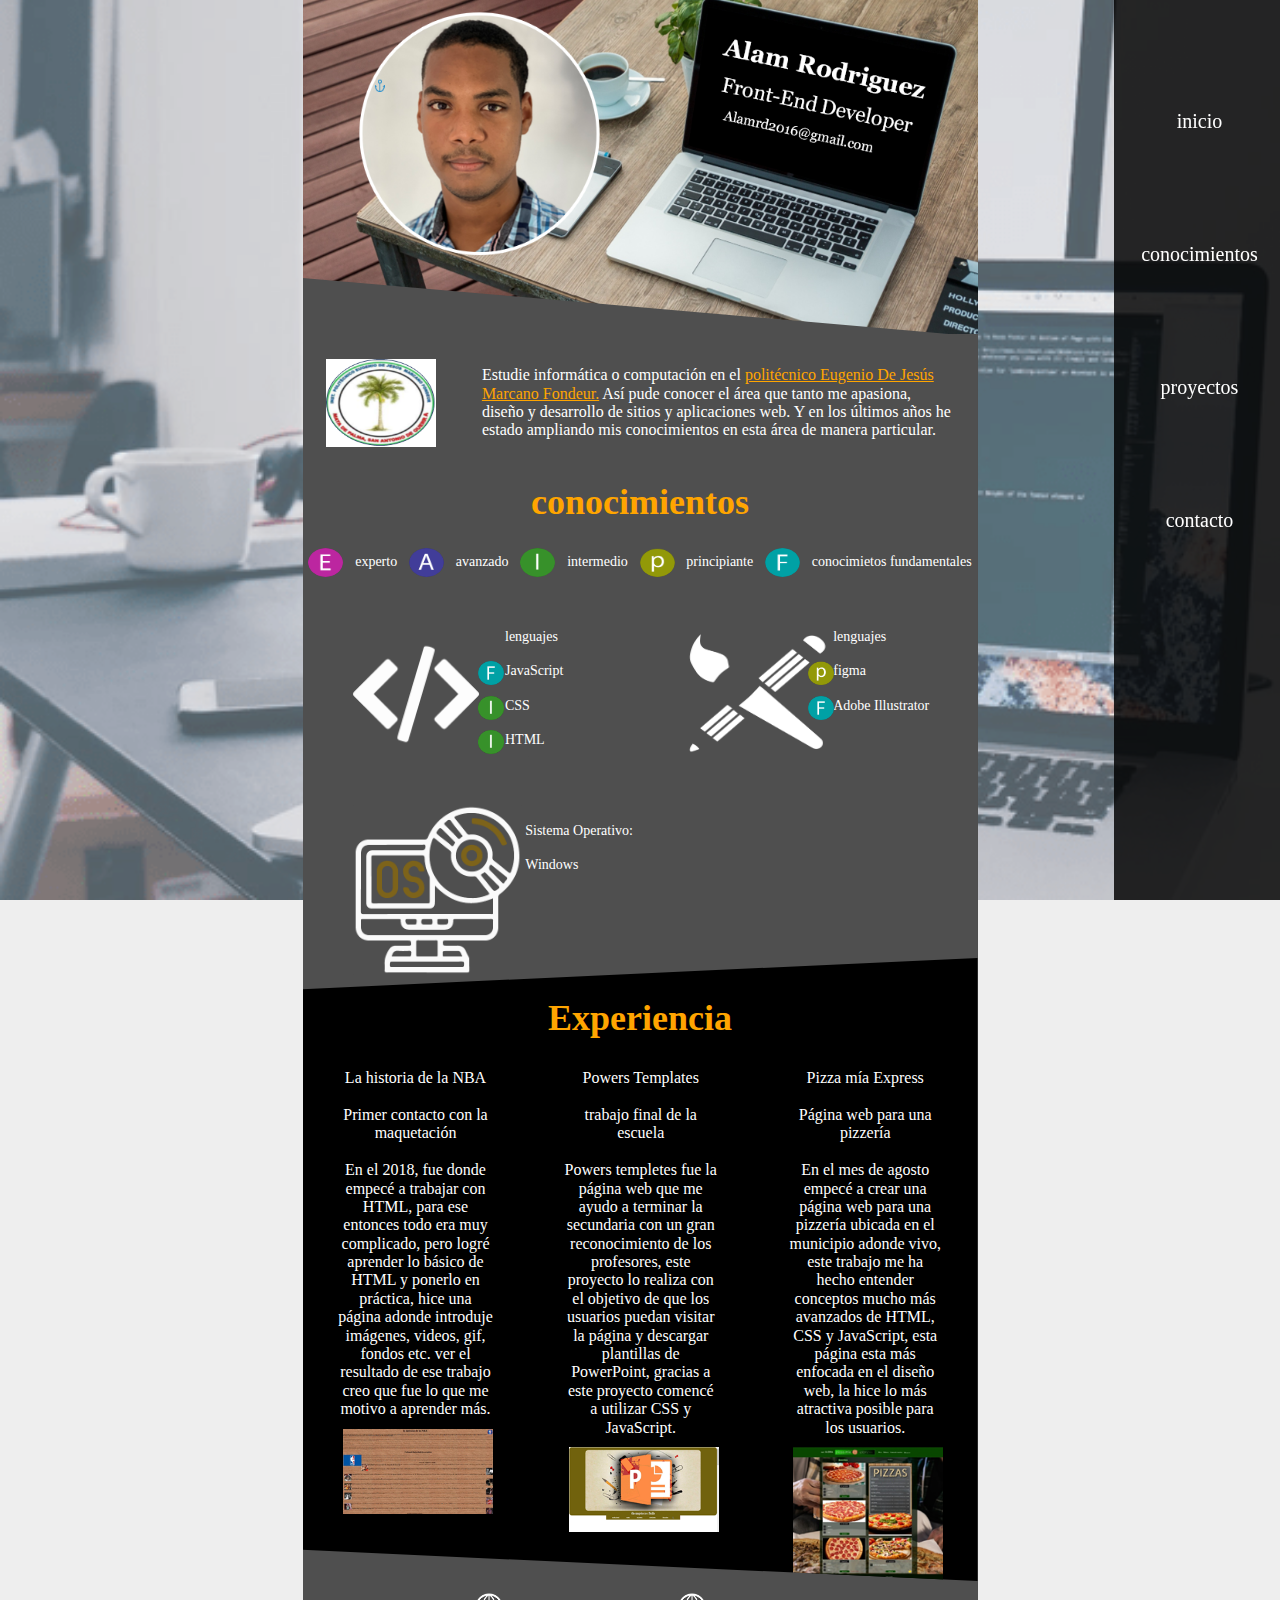
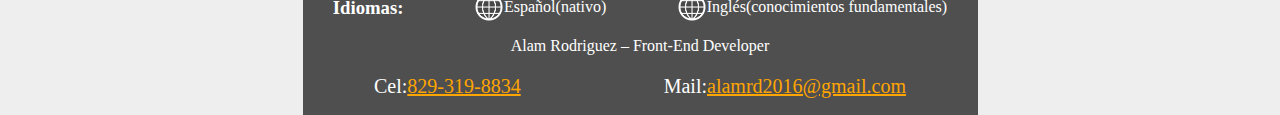
==== index.html @ 4a7b455a "initial commit" ====
<!DOCTYPE html>
<html>
<head>
	<meta charset="utf-8">
	<meta name="viewport" content="width=device-width, initial-scale=1">
	<title>curriculum de Alam rodriguez</title>
	<link rel="stylesheet" type="text/css" href="css/normalize.css">
	<link rel="stylesheet" type="text/css" href="style.css">
</head>
<body class="bg">
	
	<main>
	    <nav class="nav">
			<ul class="ul">
				<li><a class="nav-ul-li-a" href="#content">inicio</a></li>
				<li><a class="nav-ul-li-a" href="#wrapper_conocimientos">conocimientos</a></li>
				<li><a class="nav-ul-li-a" href="#div-experiencia">proyectos</a></li>
				<li><a class="nav-ul-li-a" href="#div-contac">contacto</a></li>
			</ul>
		</nav>
		<div class="content" id="content">
			<section class="section_1">
				<img src="fotos/alan developer.png" class="foto-developer">
			</section>

			<section class="allContent">
				<div class="section_2">
					<div class="section_2-div_1">
					<img src="fotos/logo politecnico.png" class="foto-politecnico">
					<p class="section_2-p">
						Estudie informática o computación en el <a href="https://es-la.facebook.com/politecnicomatadepalma/" class="link-poli">politécnico Eugenio De Jesús Marcano Fondeur.</a> Así pude conocer el área que tanto me apasiona, diseño y desarrollo de sitios y aplicaciones web. Y en los últimos años he estado ampliando mis conocimientos en esta área de manera particular.
					</p>
					</div>
				
				<div class="wrapper_conocimientos" id="wrapper_conocimientos">
					<h1>conocimientos</h1>

					<div class="wrapper_conocimientos-categorias">
						<img src="fotos/experto.png" class="img_conocimientos"><p>experto</p>
						<img src="fotos/avanzado.png" class="img_conocimientos"><p>avanzado</p>
						<img src="fotos/intermedio.png" class="img_conocimientos"><p>intermedio</p>
						<img src="fotos/principiante.png" class="img_conocimientos"><p>principiante</p>
						<img src="fotos/conocimientos fundamentales.png" class="img_conocimientos"><p>conocimietos fundamentales</p>
					</div>
					<div class="wrapper_conocimientos-categorias2"> 
						<div class="wrapper_conocimientos-categorias2-div">
							<img src="fotos/lenjuages de programacion.png" class="img-lenjuages">
							<div class="container-conocimientos-categorias2">
								<div><p><a href="#">lenguajes</a></p></div>
								<div><img src="fotos/conocimientos fundamentales.png" class="img_conocimientos-categorias2"><p><img src=""><a href="">JavaScript</a></p></div>
								<div><img src="fotos/intermedio.png" class="img_conocimientos-categorias2"><p><a href="">CSS</a></p></div>
								<div><img src="fotos/intermedio.png" class="img_conocimientos-categorias2"><p><a href="" >HTML</a></p></div>
			
							</div>
						</div>

						<div class="wrapper_conocimientos-categorias3-div">
							<img src="fotos/diseño grafico.png" class="img-lenjuages3">
							<div class="container-conocimientos-categorias3">
								<div><p><a href="#">lenguajes</a></p></div>
								<div><img src="fotos/principiante.png" class="img_conocimientos-categorias3"><p><img src=""><a href="">figma</a></p></div>
								<div><img src="fotos/conocimientos fundamentales.png" class="img_conocimientos-categorias3"><p><a href="">Adobe Illustrator</a></p></div>
							</div>
						</div>

					</div>
						<div class="wrapper_conocimientos-categorias4-div">
							<img src="fotos/sistema operativo.png" class="img-lenjuages4">
							<div class="container-conocimientos-categorias4">
								<div><p><a href="#">Sistema Operativo:</a></p></div>
								<div><p><img src=""><a href="">Windows</a></p></div>
								
							</div>
						</div>

						

					
					
				</div>
				</div>

				<div class="div-experiencia" id="div-experiencia">
					<h2>Experiencia</h2>
					<div class="content-experiencia">
						<div>	
							<p class="content-experiencia-p"> La historia de la NBA<br><br>
								Primer contacto con la maquetación<br><br>
								En el 2018, fue donde empecé a trabajar con HTML, para ese entonces todo era muy complicado, pero logré aprender lo básico de HTML y ponerlo en práctica, hice una página adonde introduje imágenes, videos, gif, fondos etc.  ver el resultado de ese trabajo creo que fue lo que me motivo a aprender más.
							</p>
							<img src="fotos/imagen-experiencia-1.png" class="imagen-experiencia">
						</div>
						<div>
							<p class="content-experiencia-p">Powers Templates<br><br>
							trabajo final de la escuela<br><br>
							Powers templetes fue la 
							página web que me 
							ayudo a terminar la 
							secundaria con un gran 
							reconocimiento de los 
							profesores, este proyecto 
							lo realiza con el objetivo 
							de que los usuarios 
							puedan visitar la página y
							descargar plantillas de 
							PowerPoint, gracias a 
							este proyecto comencé a 
							utilizar CSS y JavaScript.
							</p>
							<img src="fotos/imagen-experiencia-2.png" class="imagen-experiencia">
						</div>
						<div>
							<p class="content-experiencia-p">Pizza mía Express<br><br>
							Página web para una 
							pizzería<br><br>
							En el mes de agosto 
							empecé a crear una página
							web para una pizzería 
							ubicada en el municipio 
							adonde vivo, este trabajo 
							me ha hecho entender 
							conceptos mucho más
							avanzados de HTML, CSS y 
							JavaScript, esta página esta 
							más enfocada en el diseño 
							web, la hice lo más
							atractiva posible para los
							usuarios.
							</p>
							<a href="https://alam-rodriguez.github.io/pizza-mia-guerra/" class="pagina-pizzería" target="_blank">
							<img src="fotos/imagen-experiencia-3.png" class="imagen-experiencia">
							</a>
						</div>
					</div>
				</div>
			</section>

			<section class="seccion-idiomas">
				<div class="seccion-idiomas-div">
					<div class="seccion-idiomas-div-items">
						<h3>Idiomas:</h3>
					</div>
					<div class="seccion-idiomas-div-items">
						<img src="fotos/logo-planeta.png" class="logo-planeta">
						<p>Español(nativo)</p>
					</div>
					<div class="seccion-idiomas-div-items">
						<img src="fotos/logo-planeta.png" class="logo-planeta">
						<p>Inglés(conocimientos fundamentales)</p>
					</div>
				</div>

				<a href="https://www.facebook.com/alam.rodriguez.359" class="footer-a" target="_blank">Alam Rodriguez – Front-End Developer</a>

				<div class="div-contac" id="div-contac">
					<div class="div-contac-items">
						<p>Cel:<a href="https://api.whatsapp.com/send/?phone=18293198834&text&app_absent=0" class="div-contac-a">829-319-8834</a></p>
					</div>
					<div class="div-contac-items">
						<p>Mail:<a href="mailto:alamrd2016@gmail.com?Subject=interesado%20en%20servicios%20de%20desarrollo%20web" class="div-contac-a">alamrd2016@gmail.com</a></p>
					</div>
				</div>
			</section>


		</div>

	</main>





</body>
</html>
---- style.css ----
body {
	padding: 0;
	margin: 0;
	box-sizing: border-box;
}
.bg{
	background: url(fotos/fondo.png);
	background-size: cover;
	background-attachment: fixed;
	z-index: 10;
}
main {
	background: rgba(212, 212, 212, .4);
	background-size: 100%;
	z-index: 20;
	width: 100%;
	height: 100%;
}
.nav {
	background:rgba(0, 0, 0, .83) ;
	height: 100vh;
	width: 166px;
	position: fixed;
	right: 0;
	text-align: center;
}
ul {
	margin-left: -35px;
	}
nav ul li {
	font-size: 20px;
	list-style: none;
	margin: 110px auto;
}
nav ul li a {
	text-decoration: none;
	color: #fff;
}
nav-ul-li-a{

}
.allContent {
	max-height: 1240px;
}

/*===============main====================*/
.content {
	width: 675px;
	background: #4F4F4F;
	margin: 0 auto;
}
.section_1 {
	width:100% ;
	position: static;
}
.foto-developer {
	width:100%;
}
.section_2{
	width:100% ;
	background:  #4F4F4F;
	height:730px ;
	clip-path: polygon(0% 0%, 100% 8%, 100% 100%, 0% 100%);
	position: relative;
	top: -60px;
}
.section_2-div_1{
	display: flex;
	height: 180px;
}
.section_2-p {
	width: 70%;
	font-size: 16px;
	color:#fff ;
	margin: auto;
	position: relative;
	padding-top: 70px;
}
.link-poli {
	color: #FFA500;
}
.foto-politecnico {
	width: 110px;
	height: 88px;
	margin: auto;
	padding-top: 70px;
}
.wrapper_conocimientos h1,h2 {
	color: #FFA500;
	font-size: 36px;
	text-align: center;
}
.wrapper_conocimientos-categorias{
	width: 100%;
	margin: auto;
	display: inline-flex;
	height: 29px;
}
.wrapper_conocimientos-categorias2 {
	display: flex;
	flex-grow: 2;
}

.img_conocimientos{
	width:35px ;
	height:29px ;
	margin: auto;
	border:solid 0.0px #000;
	border-radius: 50%;
}
.wrapper_conocimientos-categorias p {
	color: #ffffff;
	font-size: 14px;
	margin: auto;
}

.wrapper_conocimientos-categorias2-div{
	margin-top: 30px;
	display: grid;
	width: 50%;
	grid-template-columns:60% 40% ;
	grid-auto-rows: auto auto auto auto auto ;
}
.img-lenjuages {
}
.wrapper_conocimientos-categorias2 div {
}


.img-lenjuages {
	width: 226px;
	height: 126px;
	padding-top: 20px;
}
.img_conocimientos-categorias2 {
	width: 26px;
	height: 24px;
	position: absolute;
	left: 175px;
	
}
.wrapper_conocimientos-categorias2-div {
	
}
.container-conocimientos-categorias2{

	}
	.container-conocimientos-categorias2 {
	}
.container-conocimientos-categorias2 a {
	text-decoration: none;
	font-size: 14px;
	color: #fff;


}
.container-conocimientos-categorias2 div {
	
}

.wrapper_conocimientos-categorias3-div {
	margin-top: 30px;
	display: grid;
	grid-template-columns:60% 40% ;
	grid-template-rows: auto auto auto;
}
.wrapper_conocimientos-categorias3-div div {
	border: solid 1px rd;
}
.img-lenjuages3 {
	width: 226px;
	height: 126px;
	padding-top: 20px;
}
.container-conocimientos-categorias3 a {
	text-decoration: none;
	font-size: 14px;
	color: #fff;
}
.img_conocimientos-categorias3 {
	width: 26px;
	height: 24px;
	position: absolute;
	left: 505px;
}


.wrapper_conocimientos-categorias4-div {
	margin-top: 40px;
	display: grid;
	grid-template-columns:60% 40% ;
	grid-template-rows: auto auto;
}
.img-lenjuages4 {
	width: 169px;
	height: 170px;
	padding-top: 0px;
	margin-left: 50px;
}
.container-conocimientos-categorias4 a {
	text-decoration: none;
	font-size: 14px;
	color: #fff;
}
.container-conocimientos-categorias4 div {
	border: solid 1px re;
}
.container-conocimientos-categorias4 {

}
.wrapper_conocimientos-categorias4-div {
	top: -10px;
	width: 55%;
}

.div-experiencia {
	background: #000;
	width: 100%;
	height: 613px;
	clip-path: polygon(0 5%, 100% 0, 100% 100%, 0 95%);
	position: relative;
	top: -110px;
	padding-top: 10px;
}

.content-experiencia {
	width: 100%;
	display: flex;
	flex-grow: 3;
}
.content-experiencia-p {
	color: #fff;
	margin:0 35px ;
	text-align: center;
}
.pagina-pizzería {
	text-decoration:  none;
}
.imagen-experiencia{
	width: 150px;
	height: auto;
	margin-top: 10px;
	margin-left: 40px;
}
/*===============footer==========================*/
.seccion-idiomas-div {
	display: flex;
}
.seccion-idiomas-div-items{
	display: flex;
	margin: auto;
	color: #fff;
}
.logo-planeta {
	width: 30px;
	height:30px;
	padding-top: 10px;
	padding-left: 10px;
}
.footer-a {
	display: block;
	color: #fff;
	text-align: center;
	text-decoration: none;
	color: #fff;

}
.div-contac {
	display: flex;
}
.div-contac-items {
	height: 60px;
	display: flex;
	margin: 0 auto;
	font-size: 20px;
	padding: 0;
	color: #fff;
	margin-bottom: 0px;
}
.div-contac-a {
	color: #FFA500;
}
/*===================responsive=======================*/

@media screen and (max-width: 1008px){
	body {
		margin-right:166px ;
	}
}
@media screen and (max-width: 842px){
	.nav {
		height: 100px;
		width: 100%;
		position: fixed;
		transition: all .3s;
		margin-top: -100px;
		z-index: 100;
	}
	ul {
		margin-left: 0px;
		display: flex;
		padding: 20px;
	}
	nav ul li {
		margin: 0;
		display: flex;
		margin: auto;
	}
	nav ul li a {
		text-decoration: none;
		color: #fff;
		margin: auto;
	}
	body {
		margin-right:0 ;
		margin-top: 100px;
	}
}
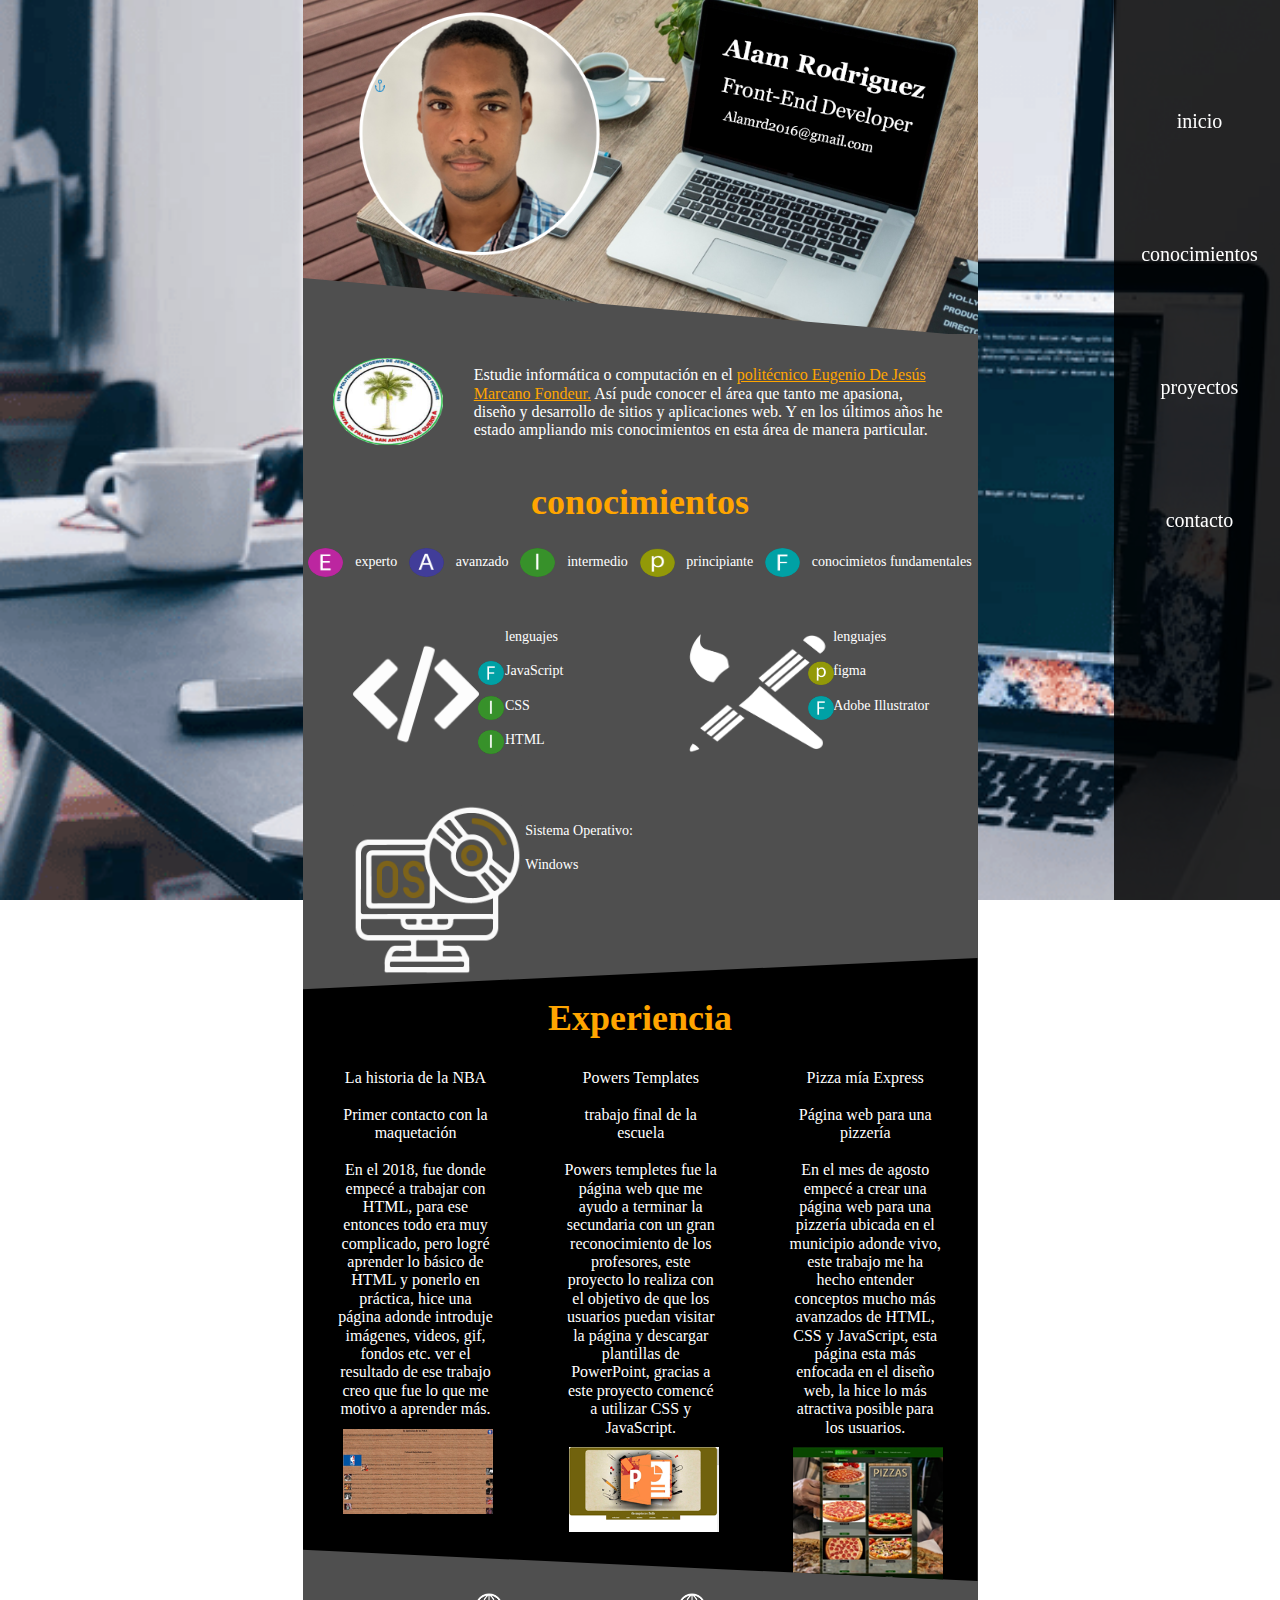
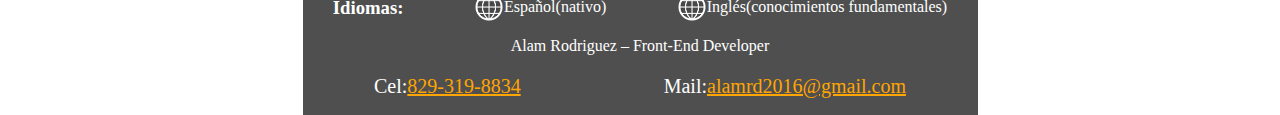
==== commit 475b2349: "initial  commit" ====
--- a/index.html
+++ b/index.html
@@ -5,10 +5,9 @@
 	<meta name="viewport" content="width=device-width, initial-scale=1">
 	<title>curriculum de Alam rodriguez</title>
 	<link rel="stylesheet" type="text/css" href="css/normalize.css">
-	<link rel="stylesheet" type="text/css" href="style.css">
+	<link rel="stylesheet" type="text/css" href=" css/style.css">
 </head>
 <body class="bg">
-	
 	<main>
 	    <nav class="nav">
 			<ul class="ul">
@@ -26,9 +25,11 @@
 			<section class="allContent">
 				<div class="section_2">
 					<div class="section_2-div_1">
-					<img src="fotos/logo politecnico.png" class="foto-politecnico">
+					<a href="https://es-la.facebook.com/politecnicomatadepalma/"  target="_blank">
+						<img src="fotos/logo politecnico.png" class="foto-politecnico">
+					</a>
 					<p class="section_2-p">
-						Estudie informática o computación en el <a href="https://es-la.facebook.com/politecnicomatadepalma/" class="link-poli">politécnico Eugenio De Jesús Marcano Fondeur.</a> Así pude conocer el área que tanto me apasiona, diseño y desarrollo de sitios y aplicaciones web. Y en los últimos años he estado ampliando mis conocimientos en esta área de manera particular.
+						Estudie informática o computación en el <a href="https://es-la.facebook.com/politecnicomatadepalma/" class="link-poli" target="_blank">politécnico Eugenio De Jesús Marcano Fondeur.</a> Así pude conocer el área que tanto me apasiona, diseño y desarrollo de sitios y aplicaciones web. Y en los últimos años he estado ampliando mis conocimientos en esta área de manera particular.
 					</p>
 					</div>
 				
@@ -73,10 +74,6 @@
 							</div>
 						</div>
 
-						
-
-					
-					
 				</div>
 				</div>
 
@@ -154,10 +151,10 @@
 
 				<div class="div-contac" id="div-contac">
 					<div class="div-contac-items">
-						<p>Cel:<a href="https://api.whatsapp.com/send/?phone=18293198834&text&app_absent=0" class="div-contac-a">829-319-8834</a></p>
+						<p>Cel:<a href="https://api.whatsapp.com/send/?phone=18293198834&text&app_absent=0" class="div-contac-a" target="_blank">829-319-8834</a></p>
 					</div>
 					<div class="div-contac-items">
-						<p>Mail:<a href="mailto:alamrd2016@gmail.com?Subject=interesado%20en%20servicios%20de%20desarrollo%20web" class="div-contac-a">alamrd2016@gmail.com</a></p>
+						<p>Mail:<a href="mailto:alamrd2016@gmail.com?Subject=interesado%20en%20servicios%20de%20desarrollo%20web" class="div-contac-a" target="_blank">alamrd2016@gmail.com</a></p>
 					</div>
 				</div>
 			</section>
@@ -168,8 +165,5 @@
 	</main>
 
 
-
-
-
 </body>
 </html>--- a/css/style.css
+++ b/css/style.css
@@ -0,0 +1,321 @@
+body {
+	padding: 0;
+	margin: 0;
+	box-sizing: border-box;
+}
+.bg{
+	background: url(../fotos/fondo.png);
+	background-size: cover;
+	background-attachment: fixed;
+	z-index: 10;
+}
+main {
+  /*background: rgba(212, 212, 212, .0);*/
+	background-size: 100%;
+	z-index: 20;
+	width: 100%;
+	height: 100%;
+}
+.nav {
+	background:rgba(0, 0, 0, .83) ;
+	height: 100vh;
+	width: 166px;
+	position: fixed;
+	right: 0;
+	text-align: center;
+}
+ul {
+	margin-left: -35px;
+	}
+nav ul li {
+	font-size: 20px;
+	list-style: none;
+	margin: 110px auto;
+}
+nav ul li a {
+	text-decoration: none;
+	color: #fff;
+}
+nav-ul-li-a{
+
+}
+.allContent {
+	max-height: 1240px;
+}
+
+/*===============main====================*/
+.content {
+	width: 675px;
+	background: #4F4F4F;
+	margin: 0 auto;
+}
+.section_1 {
+	width:100% ;
+	position: static;
+}
+.foto-developer {
+	width:100%;
+}
+.section_2{
+	width:100% ;
+	background:  #4F4F4F;
+	height:730px ;
+	clip-path: polygon(0% 0%, 100% 8%, 100% 100%, 0% 100%);
+	position: relative;
+	top: -60px;
+}
+.section_2-div_1{
+	display: flex;
+	height: 180px;
+}
+.section_2-p {
+	width: 70%;
+	font-size: 16px;
+	color:#fff ;
+	margin: auto;
+	position: relative;
+	padding-top: 70px;
+}
+.link-poli {
+	color: #FFA500;
+}
+.foto-politecnico {
+	width: 110px;
+	height: 88px;
+	margin: auto;
+	margin-left: 30px;
+	padding-top: 80px;
+}
+.wrapper_conocimientos h1,h2 {
+	color: #FFA500;
+	font-size: 36px;
+	text-align: center;
+}
+.wrapper_conocimientos-categorias{
+	width: 100%;
+	margin: auto;
+	display: inline-flex;
+	height: 29px;
+}
+.wrapper_conocimientos-categorias2 {
+	display: flex;
+	flex-grow: 2;
+}
+
+.img_conocimientos{
+	width:35px ;
+	height:29px ;
+	margin: auto;
+	border:solid 0.0px #000;
+	border-radius: 50%;
+}
+.wrapper_conocimientos-categorias p {
+	color: #ffffff;
+	font-size: 14px;
+	margin: auto;
+}
+
+.wrapper_conocimientos-categorias2-div{
+	margin-top: 30px;
+	display: grid;
+	width: 50%;
+	grid-template-columns:60% 40% ;
+	grid-auto-rows: auto auto auto auto auto ;
+}
+.img-lenjuages {
+}
+.wrapper_conocimientos-categorias2 div {
+}
+
+
+.img-lenjuages {
+	width: 226px;
+	height: 126px;
+	padding-top: 20px;
+}
+.img_conocimientos-categorias2 {
+	width: 26px;
+	height: 24px;
+	position: absolute;
+	left: 175px;
+	
+}
+.wrapper_conocimientos-categorias2-div {
+	
+}
+.container-conocimientos-categorias2{
+
+	}
+	.container-conocimientos-categorias2 {
+	}
+.container-conocimientos-categorias2 a {
+	text-decoration: none;
+	font-size: 14px;
+	color: #fff;
+
+
+}
+.container-conocimientos-categorias2 div {
+	
+}
+
+.wrapper_conocimientos-categorias3-div {
+	margin-top: 30px;
+	display: grid;
+	grid-template-columns:60% 40% ;
+	grid-template-rows: auto auto auto;
+}
+.wrapper_conocimientos-categorias3-div div {
+	border: solid 1px rd;
+}
+.img-lenjuages3 {
+	width: 226px;
+	height: 126px;
+	padding-top: 20px;
+}
+.container-conocimientos-categorias3 a {
+	text-decoration: none;
+	font-size: 14px;
+	color: #fff;
+}
+.img_conocimientos-categorias3 {
+	width: 26px;
+	height: 24px;
+	position: absolute;
+	left: 505px;
+}
+
+
+.wrapper_conocimientos-categorias4-div {
+	margin-top: 40px;
+	display: grid;
+	grid-template-columns:60% 40% ;
+	grid-template-rows: auto auto;
+}
+.img-lenjuages4 {
+	width: 169px;
+	height: 170px;
+	padding-top: 0px;
+	margin-left: 50px;
+}
+.container-conocimientos-categorias4 a {
+	text-decoration: none;
+	font-size: 14px;
+	color: #fff;
+}
+.container-conocimientos-categorias4 div {
+	border: solid 1px re;
+}
+.container-conocimientos-categorias4 {
+
+}
+.wrapper_conocimientos-categorias4-div {
+	top: -10px;
+	width: 55%;
+}
+
+.div-experiencia {
+	background: #000;
+	width: 100%;
+	height: 613px;
+	clip-path: polygon(0 5%, 100% 0, 100% 100%, 0 95%);
+	position: relative;
+	top: -110px;
+	padding-top: 10px;
+}
+
+.content-experiencia {
+	width: 100%;
+	display: flex;
+	flex-grow: 3;
+}
+.content-experiencia-p {
+	color: #fff;
+	margin:0 35px ;
+	text-align: center;
+}
+.pagina-pizzería {
+	text-decoration:  none;
+}
+.imagen-experiencia{
+	width: 150px;
+	height: auto;
+	margin-top: 10px;
+	margin-left: 40px;
+}
+/*===============footer==========================*/
+.seccion-idiomas-div {
+	display: flex;
+}
+.seccion-idiomas-div-items{
+	display: flex;
+	margin: auto;
+	color: #fff;
+}
+.logo-planeta {
+	width: 30px;
+	height:30px;
+	padding-top: 10px;
+	padding-left: 10px;
+}
+.footer-a {
+	display: block;
+	color: #fff;
+	text-align: center;
+	text-decoration: none;
+	color: #fff;
+
+}
+
+.div-contac {
+	display: flex;
+}
+.div-contac-items {
+	height: 60px;
+	display: flex;
+	margin: 0 auto;
+	font-size: 20px;
+	padding: 0;
+	color: #fff;
+	margin-bottom: 0px;
+}
+.div-contac-a {
+	color: #FFA500;
+}
+
+/*===================responsive=======================*/
+
+@media screen and (max-width: 1008px){
+	body {
+		margin-right:166px ;
+	}
+}
+@media screen and (max-width: 842px){
+	.nav {
+		height: 100px;
+		width: 100%;
+		position: fixed;
+		transition: all .3s;
+		margin-top: -100px;
+		z-index: 100;
+	}
+	ul {
+		margin-left: 0px;
+		display: flex;
+		padding: 20px;
+	}
+	nav ul li {
+		margin: 0;
+		display: flex;
+		margin: auto;
+	}
+	nav ul li a {
+		text-decoration: none;
+		color: #fff;
+		margin: auto;
+	}
+	body {
+		margin-right:0 ;
+		margin-top: 100px;
+	}
+}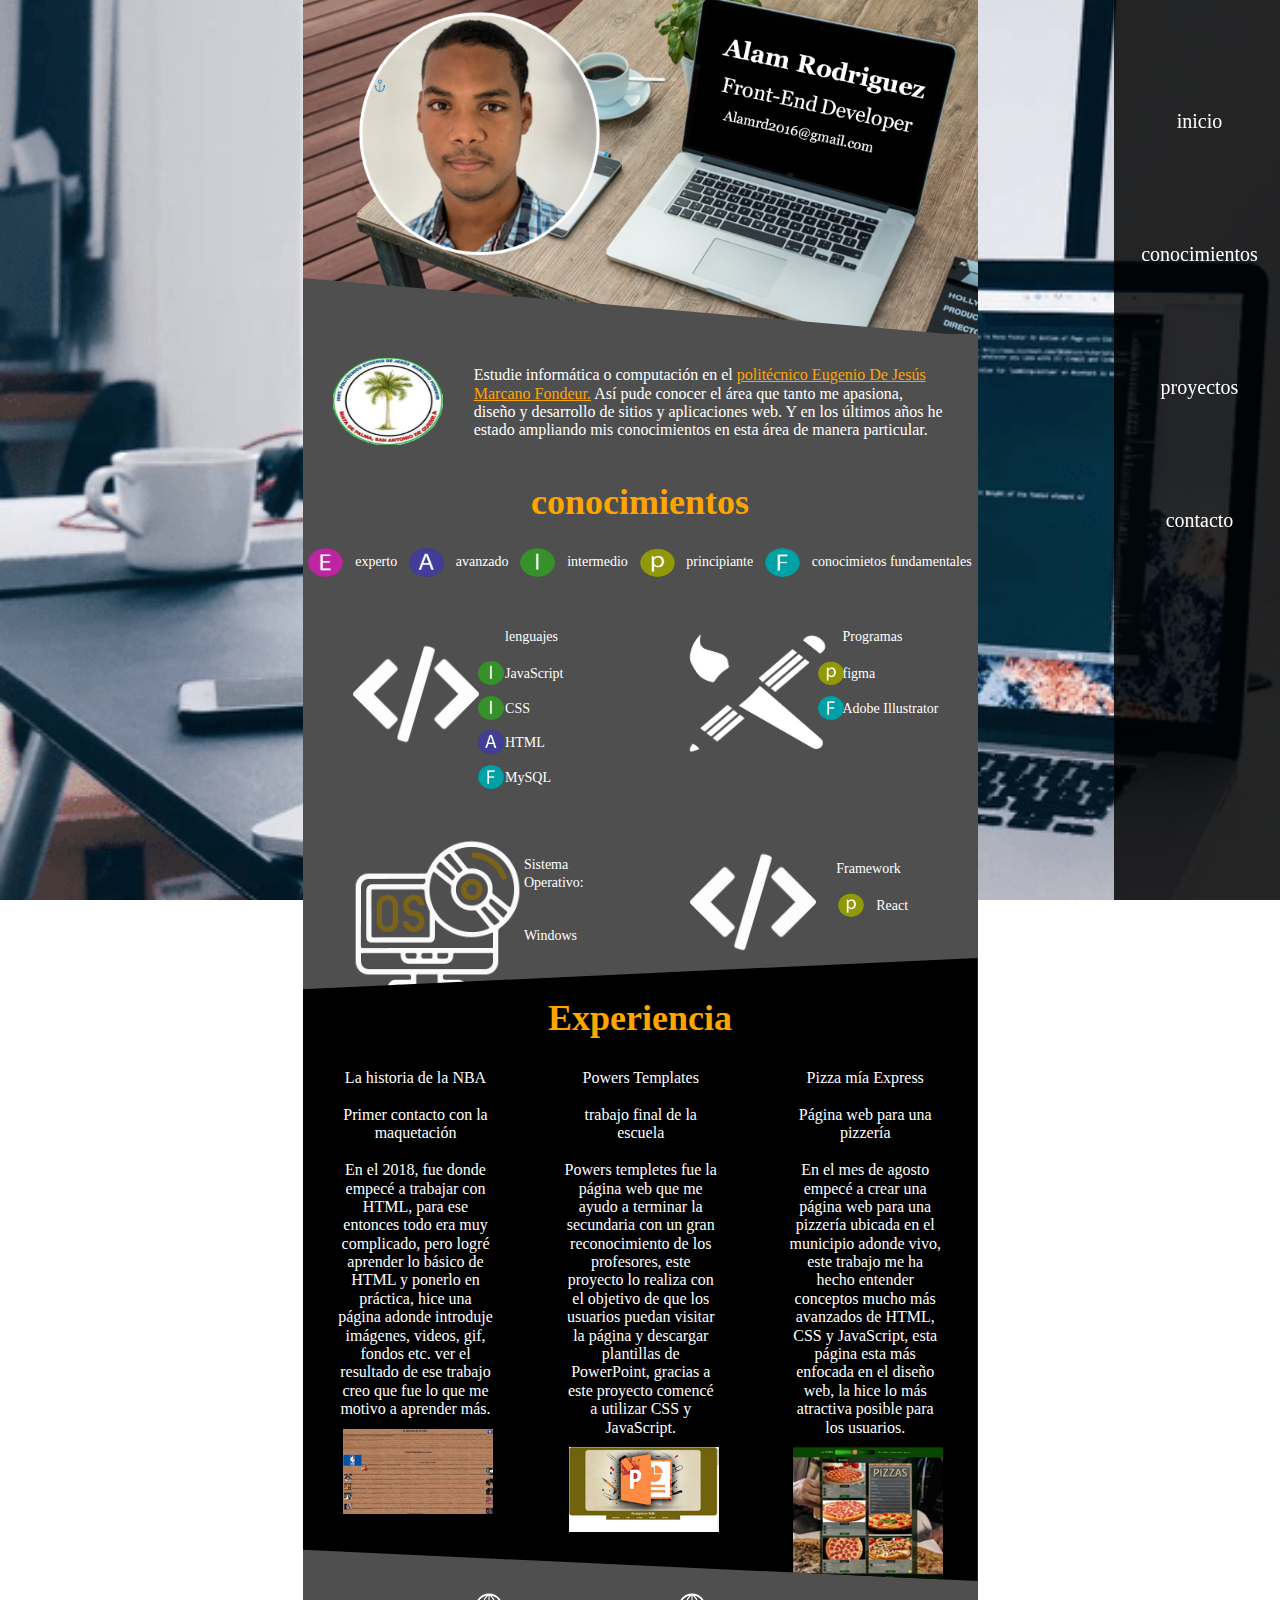
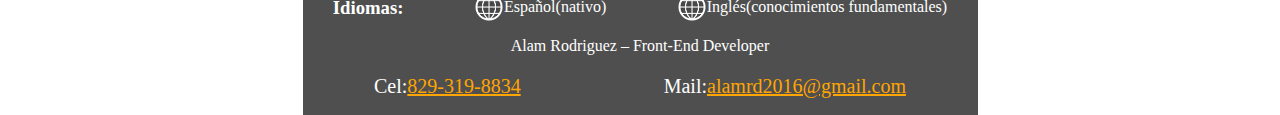
==== commit 1cd964ca: "Add files via upload" ====
--- a/index.html
+++ b/index.html
@@ -43,38 +43,55 @@
 						<img src="fotos/principiante.png" class="img_conocimientos"><p>principiante</p>
 						<img src="fotos/conocimientos fundamentales.png" class="img_conocimientos"><p>conocimietos fundamentales</p>
 					</div>
+				</div>
+				<div class="categoris">
+
+					
 					<div class="wrapper_conocimientos-categorias2"> 
 						<div class="wrapper_conocimientos-categorias2-div">
 							<img src="fotos/lenjuages de programacion.png" class="img-lenjuages">
 							<div class="container-conocimientos-categorias2">
 								<div><p><a href="#">lenguajes</a></p></div>
-								<div><img src="fotos/conocimientos fundamentales.png" class="img_conocimientos-categorias2"><p><img src=""><a href="">JavaScript</a></p></div>
-								<div><img src="fotos/intermedio.png" class="img_conocimientos-categorias2"><p><a href="">CSS</a></p></div>
-								<div><img src="fotos/intermedio.png" class="img_conocimientos-categorias2"><p><a href="" >HTML</a></p></div>
-			
+								<div><img src="fotos/intermedio.png" class="img_conocimientos-categorias2"><p class="p"><img src=""><a href="">JavaScript</a></p></div>
+								<div><img src="fotos/intermedio.png" class="img_conocimientos-categorias2"><p class="p"><a href="">CSS</a></p></div>
+								<div><img src="fotos/avanzado.png" class="img_conocimientos-categorias2"><p class="p"><a href="" >HTML</a></p></div>
+								<div><img src="fotos/conocimientos fundamentales.png" class="img_conocimientos-categorias2"><p class="p" ><a href="" >MySQL</a></p></div>
 							</div>
 						</div>
+					</div>
 
-						<div class="wrapper_conocimientos-categorias3-div">
+					<div class="wrapper_conocimientos-categorias3-div">
 							<img src="fotos/diseño grafico.png" class="img-lenjuages3">
 							<div class="container-conocimientos-categorias3">
-								<div><p><a href="#">lenguajes</a></p></div>
-								<div><img src="fotos/principiante.png" class="img_conocimientos-categorias3"><p><img src=""><a href="">figma</a></p></div>
-								<div><img src="fotos/conocimientos fundamentales.png" class="img_conocimientos-categorias3"><p><a href="">Adobe Illustrator</a></p></div>
+								<div><p><a href="#">Programas</a></p></div>
+								<div><img src="fotos/principiante.png" class="img_conocimientos-categorias3"><p class="p"><img src=""><a href="">figma</a></p></div>
+								<div><img src="fotos/conocimientos fundamentales.png" class="img_conocimientos-categorias3"><p class="p"><a href="">Adobe Illustrator</a></p></div>
 							</div>
-						</div>
+					</div>
 
-					</div>
-						<div class="wrapper_conocimientos-categorias4-div">
+					
+					<div class="wrapper_conocimientos-categorias4-div">
 							<img src="fotos/sistema operativo.png" class="img-lenjuages4">
 							<div class="container-conocimientos-categorias4">
 								<div><p><a href="#">Sistema Operativo:</a></p></div>
 								<div><p><img src=""><a href="">Windows</a></p></div>
 								
 							</div>
-						</div>
+					</div>
 
+					<div class="wrapper_conocimientos-categorias5"> 
+						<div class="wrapper_conocimientos-categorias5-div">
+							<img src="fotos/lenjuages de programacion.png" class="img-lenjuages">
+						</div>	
+							<div class="container-conocimientos-categorias2">
+								<div><p class="p_framework"><a href="#">Framework</a></p></div>
+								<div><img src="fotos/principiante.png" class="img_conocimientos img_conocimientos_5"><p class="p"><img src=""><a href="">React</a></p></div>
+							</div>
+						
+					</div>
 				</div>
+
+				
 				</div>
 
 				<div class="div-experiencia" id="div-experiencia">
--- a/css/style.css
+++ b/css/style.css
@@ -99,7 +99,8 @@
 }
 .wrapper_conocimientos-categorias2 {
 	display: flex;
-	flex-grow: 2;
+	margin-top: 30px;
+	
 }
 
 .img_conocimientos{
@@ -114,13 +115,17 @@
 	font-size: 14px;
 	margin: auto;
 }
+.wrapper_conocimientos-categorias2 p {
+	position: relative;
+	margin-left: 20px;
+}
 
 .wrapper_conocimientos-categorias2-div{
-	margin-top: 30px;
-	display: grid;
-	width: 50%;
+	/* margin-top: 30px; */
+	display: grid;
+	/* width: 50%; */
 	grid-template-columns:60% 40% ;
-	grid-auto-rows: auto auto auto auto auto ;
+	/* grid-auto-rows: auto auto auto auto auto ; */
 }
 .img-lenjuages {
 }
@@ -173,6 +178,7 @@
 	height: 126px;
 	padding-top: 20px;
 }
+
 .container-conocimientos-categorias3 a {
 	text-decoration: none;
 	font-size: 14px;
@@ -182,7 +188,7 @@
 	width: 26px;
 	height: 24px;
 	position: absolute;
-	left: 505px;
+	left: 515px;
 }
 
 
@@ -204,7 +210,9 @@
 	color: #fff;
 }
 .container-conocimientos-categorias4 div {
-	border: solid 1px re;
+	position: relative;
+	margin-left: 110px;
+	
 }
 .container-conocimientos-categorias4 {
 
@@ -318,4 +326,43 @@
 		margin-right:0 ;
 		margin-top: 100px;
 	}
+}
+
+
+.categoris{
+	display: grid;
+	grid-template-columns: 50% 50%;
+}
+
+.wrapper_conocimientos-categorias5{
+	display: grid;
+	grid-template-columns: 70% 30%;
+}
+.img_conocimentos5{
+	position: relative;
+
+}
+
+.p{
+	position: relative;
+	top: 3px;
+}
+
+.img_conocimientos_5{
+	width: 26px;
+	height: 24px;
+	position: absolute;
+	left: 535px;
+}
+
+.wrapper_conocimientos-categorias5-div{
+	position: relative;
+	margin-top: 20px;
+}
+
+
+.p_framework{
+	position: relative;
+	right: 40px;
+	margin-top: 60px;
 }